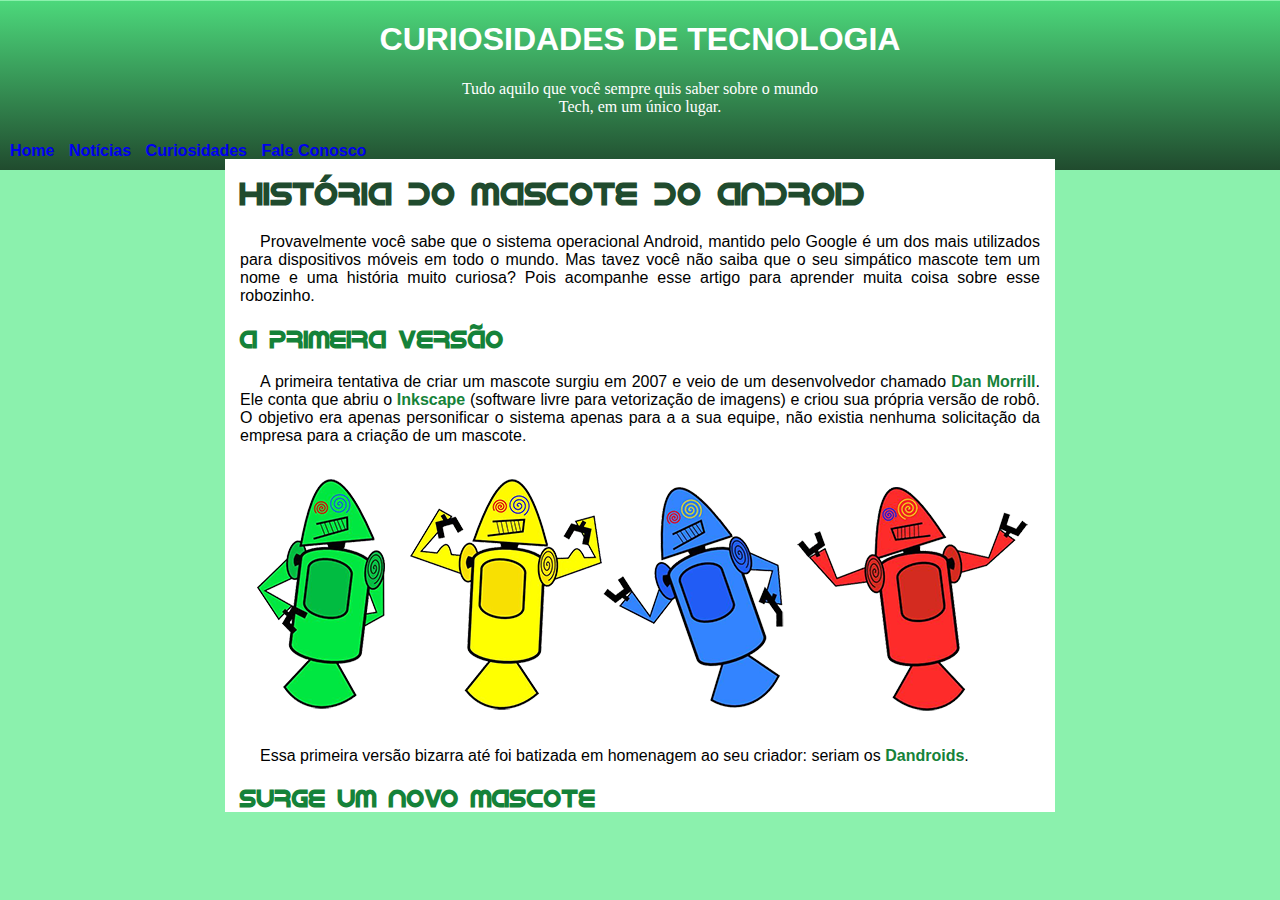
==== index.html @ 3d2c20b0 "Initial commit" ====
<!DOCTYPE html>
<html lang="pt-br">
<head>
    <meta charset="UTF-8">
    <meta name="viewport" content="width=device-width, initial-scale=1.0">
    <title>Curiosidades de Tecnologia</title>
    <style>
        @font-face {
            font-family: 'fontandroid';
            src: url('pacote-projeto-d010/fontes/idroid.otf') format('opentype');
            font-weight: normal;
            font-style: normal;
        }

        body {
            background-color: rgb(139, 241, 173);
            margin: -20px 0px 0px 0px;
        }

        header {
            background-image: linear-gradient(to bottom, rgb(76, 216, 123), rgb(32, 75, 46));
        }

        header > h1 {
            text-align: center;
            font-family: Arial, Helvetica, sans-serif;
            color: white;
            padding-top: 20px;
        }

        section > p {
            color: white;
            width: 380px;
            text-align: center;
            margin-left: auto;
            margin-right: auto;
        }

        header > nav {
            padding: 10px;
            font-family: Arial, sans-serif;
            font-weight: bold;
            color: white;
            text-decoration: none;
        }

        nav#menu > a {
            padding-right: 10px;
        }

        nav#menu > a:link {
            text-decoration: none;
        }

        nav#menu > a:active {
            color: white;
            text-decoration: none;
        }

        nav#menu > a:visited {
            color: white;
            text-decoration: none;
        }

        nav#menu > a:hover {
            color: gray;
            text-decoration: none;
        }

        div#divmain {
            background-color: white;
            width: 800px;
            margin-top: -32px;
            margin-left: auto;
            margin-right: auto;
            padding-left: 15px;
            padding-right: 15px;
        }

        h1#tituloconteudo {
            font-family: 'fontandroid', sans-serif;
            font-size: 2em;
            color: rgb(32, 75, 46);
            padding-top: 15px;
        }

        article > p {
            text-indent: 20px;
            text-align: justify;
            font-family: Arial, Helvetica, sans-serif;
            font-size: 1em;
        }

        .h2main {
            font-family: 'fontandroid', sans-serif;
            font-size: 1.5em;
            color: rgb(21, 130, 57);
        }

        .destaqueparagrafo {
            font-weight: bold;
            color: rgb(21, 130, 57);
        }

    </style>
</head>
<body>
    <header>
        <h1>CURIOSIDADES DE TECNOLOGIA</h1>
        <section>
            <p>Tudo aquilo que você sempre quis saber sobre o mundo Tech, em um único lugar.</p>
        </section>
        <nav id="menu">
            <a href="#">Home</a>
            <a href="#">Notícias</a>
            <a href="#">Curiosidades</a>
            <a href="#">Fale Conosco</a>
        </nav>
    </header>
    <main>
        <div id="divmain">
            <section>
                <article>
                    <h1 id="tituloconteudo">HISTÓRIA DO MASCOTE DO ANDROID</h1>
                    <p>Provavelmente você sabe que o sistema operacional Android, mantido pelo Google é um dos mais utilizados para dispositivos móveis em todo o mundo. Mas tavez você não saiba que o seu simpático mascote tem um nome e uma história muito curiosa? Pois acompanhe esse artigo para aprender muita coisa sobre esse robozinho.</p>

                    <h2 class="h2main">A PRIMEIRA VERSÃO</h2>
                    <p>A primeira tentativa de criar um mascote surgiu em 2007 e veio de um desenvolvedor chamado <span class="destaqueparagrafo">Dan Morrill</span>. Ele conta que abriu o <span class="destaqueparagrafo">Inkscape</span> (software livre para vetorização de imagens) e criou sua própria versão de robô. O objetivo era apenas personificar o sistema apenas para a a sua equipe, não existia nenhuma solicitação da empresa para a criação de um mascote.</p>
                    <img src="pacote-projeto-d010/imagens/dan-droids.png" alt="androidg">
                    <p>Essa primeira versão bizarra até foi batizada em homenagem ao seu criador: seriam os <span class="destaqueparagrafo">Dandroids</span>.</p>

                    <h2 class="h2main">SURGE UM NOVO MASCOTE</h2>
                </article>
            </section>
        </div>
    </main>
</body>
</html>
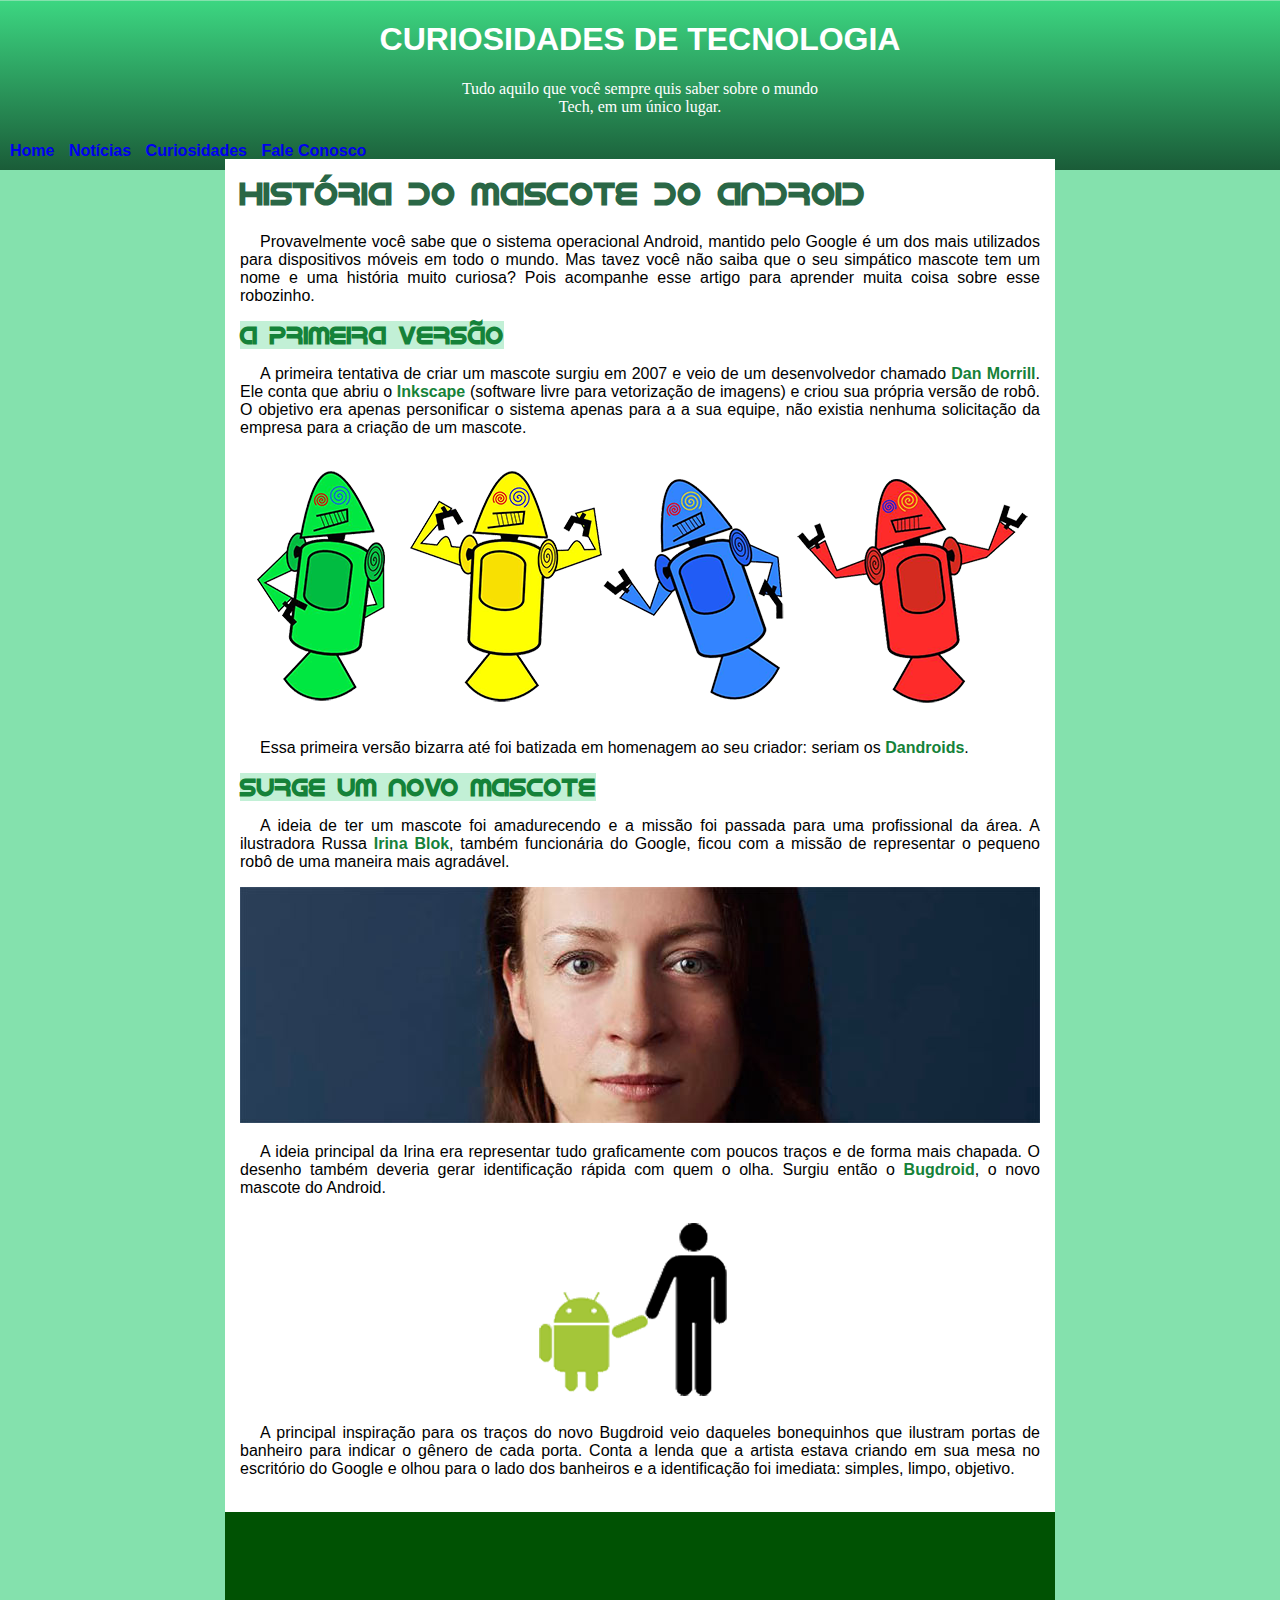
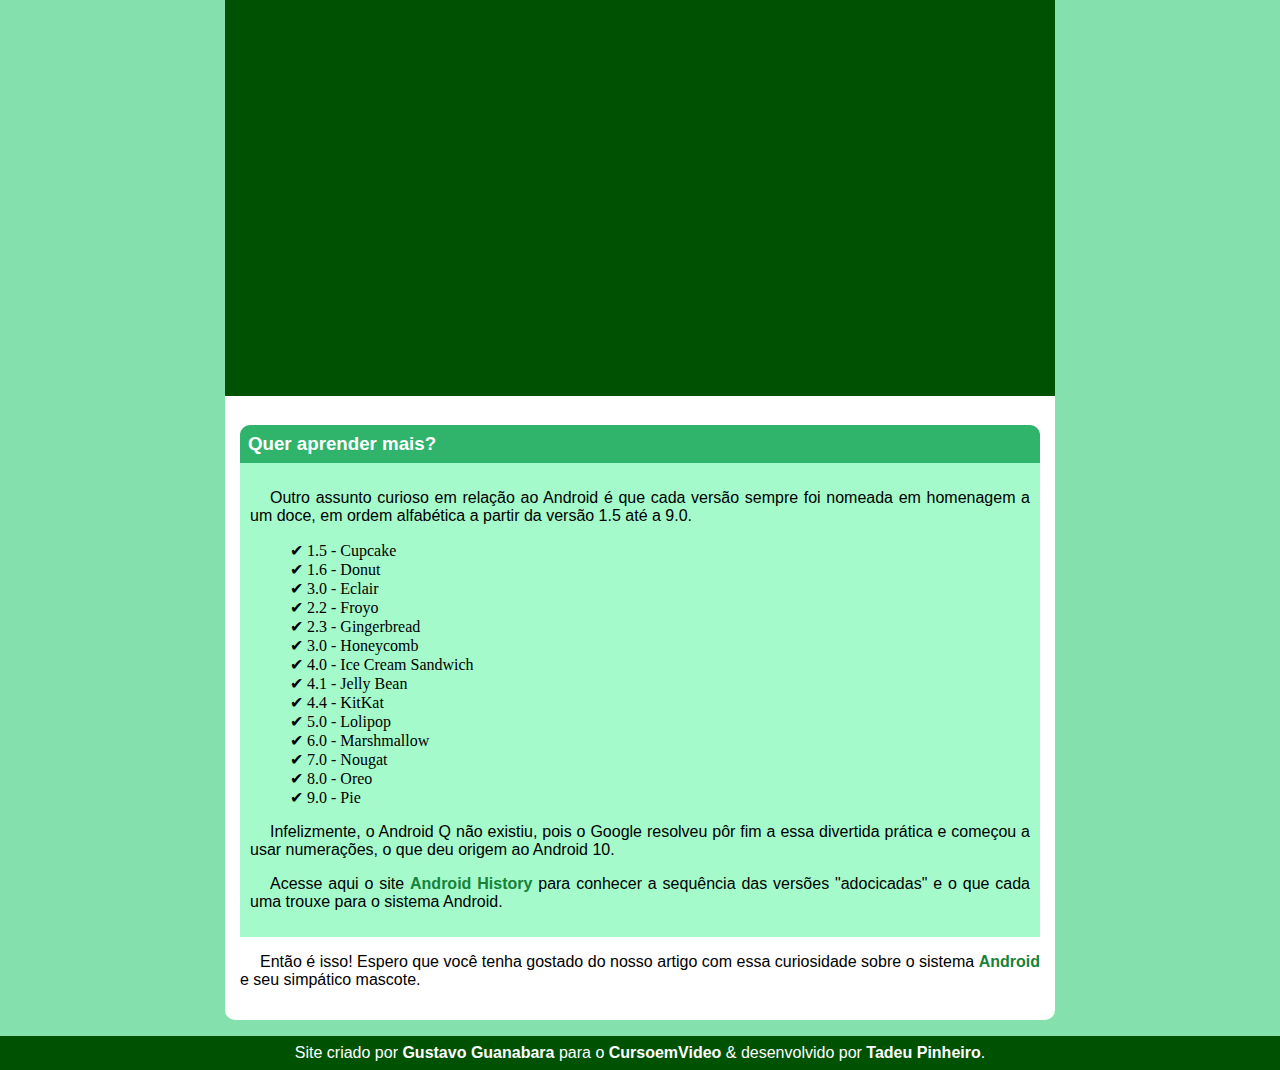
==== commit b3939704: "finalizado" ====
--- a/index.html
+++ b/index.html
@@ -4,110 +4,12 @@
     <meta charset="UTF-8">
     <meta name="viewport" content="width=device-width, initial-scale=1.0">
     <title>Curiosidades de Tecnologia</title>
-    <style>
-        @font-face {
-            font-family: 'fontandroid';
-            src: url('pacote-projeto-d010/fontes/idroid.otf') format('opentype');
-            font-weight: normal;
-            font-style: normal;
-        }
-
-        body {
-            background-color: rgb(139, 241, 173);
-            margin: -20px 0px 0px 0px;
-        }
-
-        header {
-            background-image: linear-gradient(to bottom, rgb(76, 216, 123), rgb(32, 75, 46));
-        }
-
-        header > h1 {
-            text-align: center;
-            font-family: Arial, Helvetica, sans-serif;
-            color: white;
-            padding-top: 20px;
-        }
-
-        section > p {
-            color: white;
-            width: 380px;
-            text-align: center;
-            margin-left: auto;
-            margin-right: auto;
-        }
-
-        header > nav {
-            padding: 10px;
-            font-family: Arial, sans-serif;
-            font-weight: bold;
-            color: white;
-            text-decoration: none;
-        }
-
-        nav#menu > a {
-            padding-right: 10px;
-        }
-
-        nav#menu > a:link {
-            text-decoration: none;
-        }
-
-        nav#menu > a:active {
-            color: white;
-            text-decoration: none;
-        }
-
-        nav#menu > a:visited {
-            color: white;
-            text-decoration: none;
-        }
-
-        nav#menu > a:hover {
-            color: gray;
-            text-decoration: none;
-        }
-
-        div#divmain {
-            background-color: white;
-            width: 800px;
-            margin-top: -32px;
-            margin-left: auto;
-            margin-right: auto;
-            padding-left: 15px;
-            padding-right: 15px;
-        }
-
-        h1#tituloconteudo {
-            font-family: 'fontandroid', sans-serif;
-            font-size: 2em;
-            color: rgb(32, 75, 46);
-            padding-top: 15px;
-        }
-
-        article > p {
-            text-indent: 20px;
-            text-align: justify;
-            font-family: Arial, Helvetica, sans-serif;
-            font-size: 1em;
-        }
-
-        .h2main {
-            font-family: 'fontandroid', sans-serif;
-            font-size: 1.5em;
-            color: rgb(21, 130, 57);
-        }
-
-        .destaqueparagrafo {
-            font-weight: bold;
-            color: rgb(21, 130, 57);
-        }
-
-    </style>
+    <link rel="stylesheet" href="style.css">
 </head>
 <body>
     <header>
         <h1>CURIOSIDADES DE TECNOLOGIA</h1>
-        <section>
+        <section id="cabecalho">
             <p>Tudo aquilo que você sempre quis saber sobre o mundo Tech, em um único lugar.</p>
         </section>
         <nav id="menu">
@@ -118,21 +20,77 @@
         </nav>
     </header>
     <main>
-        <div id="divmain">
+        <div class="divmain">
             <section>
                 <article>
                     <h1 id="tituloconteudo">HISTÓRIA DO MASCOTE DO ANDROID</h1>
                     <p>Provavelmente você sabe que o sistema operacional Android, mantido pelo Google é um dos mais utilizados para dispositivos móveis em todo o mundo. Mas tavez você não saiba que o seu simpático mascote tem um nome e uma história muito curiosa? Pois acompanhe esse artigo para aprender muita coisa sobre esse robozinho.</p>
-
+                </article>
+                <article>
                     <h2 class="h2main">A PRIMEIRA VERSÃO</h2>
                     <p>A primeira tentativa de criar um mascote surgiu em 2007 e veio de um desenvolvedor chamado <span class="destaqueparagrafo">Dan Morrill</span>. Ele conta que abriu o <span class="destaqueparagrafo">Inkscape</span> (software livre para vetorização de imagens) e criou sua própria versão de robô. O objetivo era apenas personificar o sistema apenas para a a sua equipe, não existia nenhuma solicitação da empresa para a criação de um mascote.</p>
-                    <img src="pacote-projeto-d010/imagens/dan-droids.png" alt="androidg">
+                    <picture>
+                        <source media="(max-width: 450px)" srcset="pacote-projeto-d010/imagens/dan-droids-pq.png" type="image/png">
+                        <img src="pacote-projeto-d010/imagens/dan-droids.png" alt="androidg">
+                    </picture>
                     <p>Essa primeira versão bizarra até foi batizada em homenagem ao seu criador: seriam os <span class="destaqueparagrafo">Dandroids</span>.</p>
-
+                </article>
+                <article>
                     <h2 class="h2main">SURGE UM NOVO MASCOTE</h2>
+                    <p>A ideia de ter um mascote foi amadurecendo e a missão foi passada para uma profissional da área. A ilustradora Russa <span class="destaqueparagrafo">Irina Blok</span>, também funcionária do Google, ficou com a missão de representar o pequeno robô de uma maneira mais agradável.
+                    </p>
+                    <picture>
+                        <source media="(max-width: 450px)" srcset="pacote-projeto-d010/imagens/irina-block-pq.png" type="image/png">
+                        <img src="pacote-projeto-d010/imagens/irina-blok.jpg" alt="Foto Irina Block">
+                    </picture>
+                    <p>A ideia principal da Irina era representar tudo graficamente com poucos traços e de forma mais chapada. O desenho também deveria gerar identificação rápida com quem o olha. Surgiu então o <span class="destaqueparagrafo">Bugdroid</span>, o novo mascote do Android.
+                    </p>
+                    <picture>
+                        <img id="imagembugdroid" src="pacote-projeto-d010/imagens/bugdroid.png" alt="Imagem Bugdroid">
+                    </picture>
+                    <p>A principal inspiração para os traços do novo Bugdroid veio daqueles bonequinhos que ilustram portas de banheiro para indicar o gênero de cada porta. Conta a lenda que a artista estava criando em sua mesa no escritório do Google e olhou para o lado dos banheiros e a identificação foi imediata: simples, limpo, objetivo.</p>
+                    <br>
+                </article>
+            </section>
+        </div>
+        <section id="videoandroid">
+            <iframe width="800" height="450" src="https://www.youtube.com/embed/l2UDgpLz20M?si=YCV3BORkvWcfDJ5N" title="YouTube video player" frameborder="0" allow="accelerometer; autoplay; clipboard-write; encrypted-media; gyroscope; picture-in-picture; web-share" allowfullscreen></iframe>
+        </section>
+        <div class="divmain" id="divprefooter">    
+            <section>
+                <h3>Quer aprender mais?</h3>
+                <article id="articleprefooter">
+                    <p>Outro assunto curioso em relação ao Android é que cada versão sempre foi nomeada em homenagem a um doce, em ordem alfabética a partir da versão 1.5 até a 9.0.
+                    </p>
+                    <ul>
+                        <li>1.5 - Cupcake</li>
+                        <li>1.6 - Donut</li>
+                        <li>3.0 - Eclair</li>
+                        <li>2.2 - Froyo</li>
+                        <li>2.3 - Gingerbread</li>
+                        <li>3.0 - Honeycomb</li>
+                        <li>4.0 - Ice Cream Sandwich</li>
+                        <li>4.1 - Jelly Bean</li>
+                        <li>4.4 - KitKat</li>
+                        <li>5.0 - Lolipop</li>
+                        <li>6.0 - Marshmallow</li>
+                        <li>7.0 - Nougat</li>
+                        <li>8.0 - Oreo</li>
+                        <li>9.0 - Pie</li>
+                    </ul>
+                    <p>Infelizmente, o Android Q não existiu, pois o Google resolveu pôr fim a essa divertida prática e começou a usar numerações, o que deu origem ao Android 10.</p>
+                    <p>Acesse aqui o site <span class="destaqueparagrafo"><a href="#" id="linkdestaque">Android History</a></span> para conhecer a sequência das versões "adocicadas" e o que cada uma trouxe para o sistema Android.</p>
+                </article>
+                <article>
+                    <p>Então é isso! Espero que você tenha gostado do nosso artigo com essa curiosidade sobre o sistema <span class="destaqueparagrafo">Android</span> e seu simpático mascote.</p>
                 </article>
             </section>
         </div>
     </main>
+    <footer>
+        <div id="divfooter">
+            <p>Site criado por <strong>Gustavo Guanabara</strong> para o <strong>CursoemVideo</strong> & desenvolvido por <strong>Tadeu Pinheiro</strong>.</p>
+        </div>
+    </footer>
 </body>
 </html>--- a/style.css
+++ b/style.css
@@ -0,0 +1,176 @@
+@charset "UTF-8";
+
+@font-face {
+    font-family: 'fontandroid';
+    src: url('pacote-projeto-d010/fontes/idroid.otf') format('opentype');
+    font-weight: normal;
+    font-style: normal;
+}
+
+body {
+    background-color: rgb(132, 225, 173);
+    margin: -20px 0px 0px 0px;
+}
+
+header {
+    background-image: linear-gradient(to bottom, rgb(60, 214, 129), rgb(26, 92, 56));
+}
+
+header > h1 {
+    text-align: center;
+    font-family: Arial, Helvetica, sans-serif;
+    color: white;
+    padding-top: 20px;
+}
+
+section#cabecalho > p {
+    color: white;
+    width: 380px;
+    text-align: center;
+    margin-left: auto;
+    margin-right: auto;
+}
+
+header > nav {
+    padding: 10px;
+    font-family: Arial, sans-serif;
+    font-weight: bold;
+    color: white;
+    text-decoration: none;
+}
+
+nav#menu > a {
+    padding-right: 10px;
+}
+
+nav#menu > a:link {
+    text-decoration: none;
+}
+
+nav#menu > a:active {
+    color: white;
+    text-decoration: none;
+}
+
+nav#menu > a:visited {
+    color: white;
+    text-decoration: none;
+}
+
+nav#menu > a:hover {
+    color: gray;
+    text-decoration: none;
+}
+
+.divmain {
+    background-color: white;
+    width: 800px;
+    margin-top: -32px;
+    margin-left: auto;
+    margin-right: auto;
+    padding-left: 15px;
+    padding-right: 15px;
+}
+
+#imagembugdroid {
+    display: block;
+    margin: auto;
+}
+
+h1#tituloconteudo {
+    font-family: 'fontandroid', sans-serif;
+    font-size: 2em;
+    color: rgb(42, 103, 70);
+    padding-top: 15px;
+}
+
+article > p {
+    text-indent: 20px;
+    text-align: justify;
+    font-family: Arial, Helvetica, sans-serif;
+    font-size: 1em;
+}
+
+.h2main {
+    display: inline;
+    font-family: 'fontandroid', sans-serif;
+    font-size: 1.5em;
+    color: rgb(21, 130, 57);
+    background-color: rgba(132, 225, 172, 0.496);
+}
+
+.destaqueparagrafo, #linkdestaque:link, #linkdestaque:active, #linkdestaque:visited, #linkdestaque:hover {
+    font-weight: bold;
+    color: rgb(21, 130, 57);
+}
+
+#videoandroid {
+    padding-top: 16px;
+    margin-top: 0px;
+    text-align: center;
+    background-color: rgb(0, 82, 3);
+    width: 830px;
+    height: 500px;
+    margin-left: auto;
+    margin-right: auto;
+}
+
+#divprefooter {
+    padding: 11px 15px 15px 15px;
+    border-radius: 0px 0px 10px 10px;
+}
+
+h3 {
+    padding: 8px;
+    background-color: rgb(48, 179, 107);
+    border-radius: 10px 10px 0px 0px;
+    color: white;
+    font-family: Arial, Helvetica, sans-serif;
+    margin-bottom: 0px;
+}
+
+#articleprefooter {
+    margin-top: 0px;
+    padding: 10px;
+    background-color:  rgba(65, 244, 146, 0.478);
+}
+
+ul {
+    list-style: none;
+}
+
+ul li::before {
+    content: '✔ ';
+}
+
+
+#linkdestaque {
+    text-decoration: none;
+}
+
+#linkdestaque :hover {
+    text-decoration: none;
+}
+
+#linkdestaque:link {
+    text-decoration: none;
+}
+
+#linkdestaque:active {
+    text-decoration: none;
+}
+
+#linkdestaque:visited {
+    text-decoration: none;
+    color: 
+}
+
+#divfooter > p {
+    background-color: rgb(0, 82, 3);
+    font-family: Arial, Helvetica, sans-serif;
+    color: white;
+    text-align: center;
+    padding: 8px;
+    margin-top: 16px;
+    margin-bottom: auto;
+}
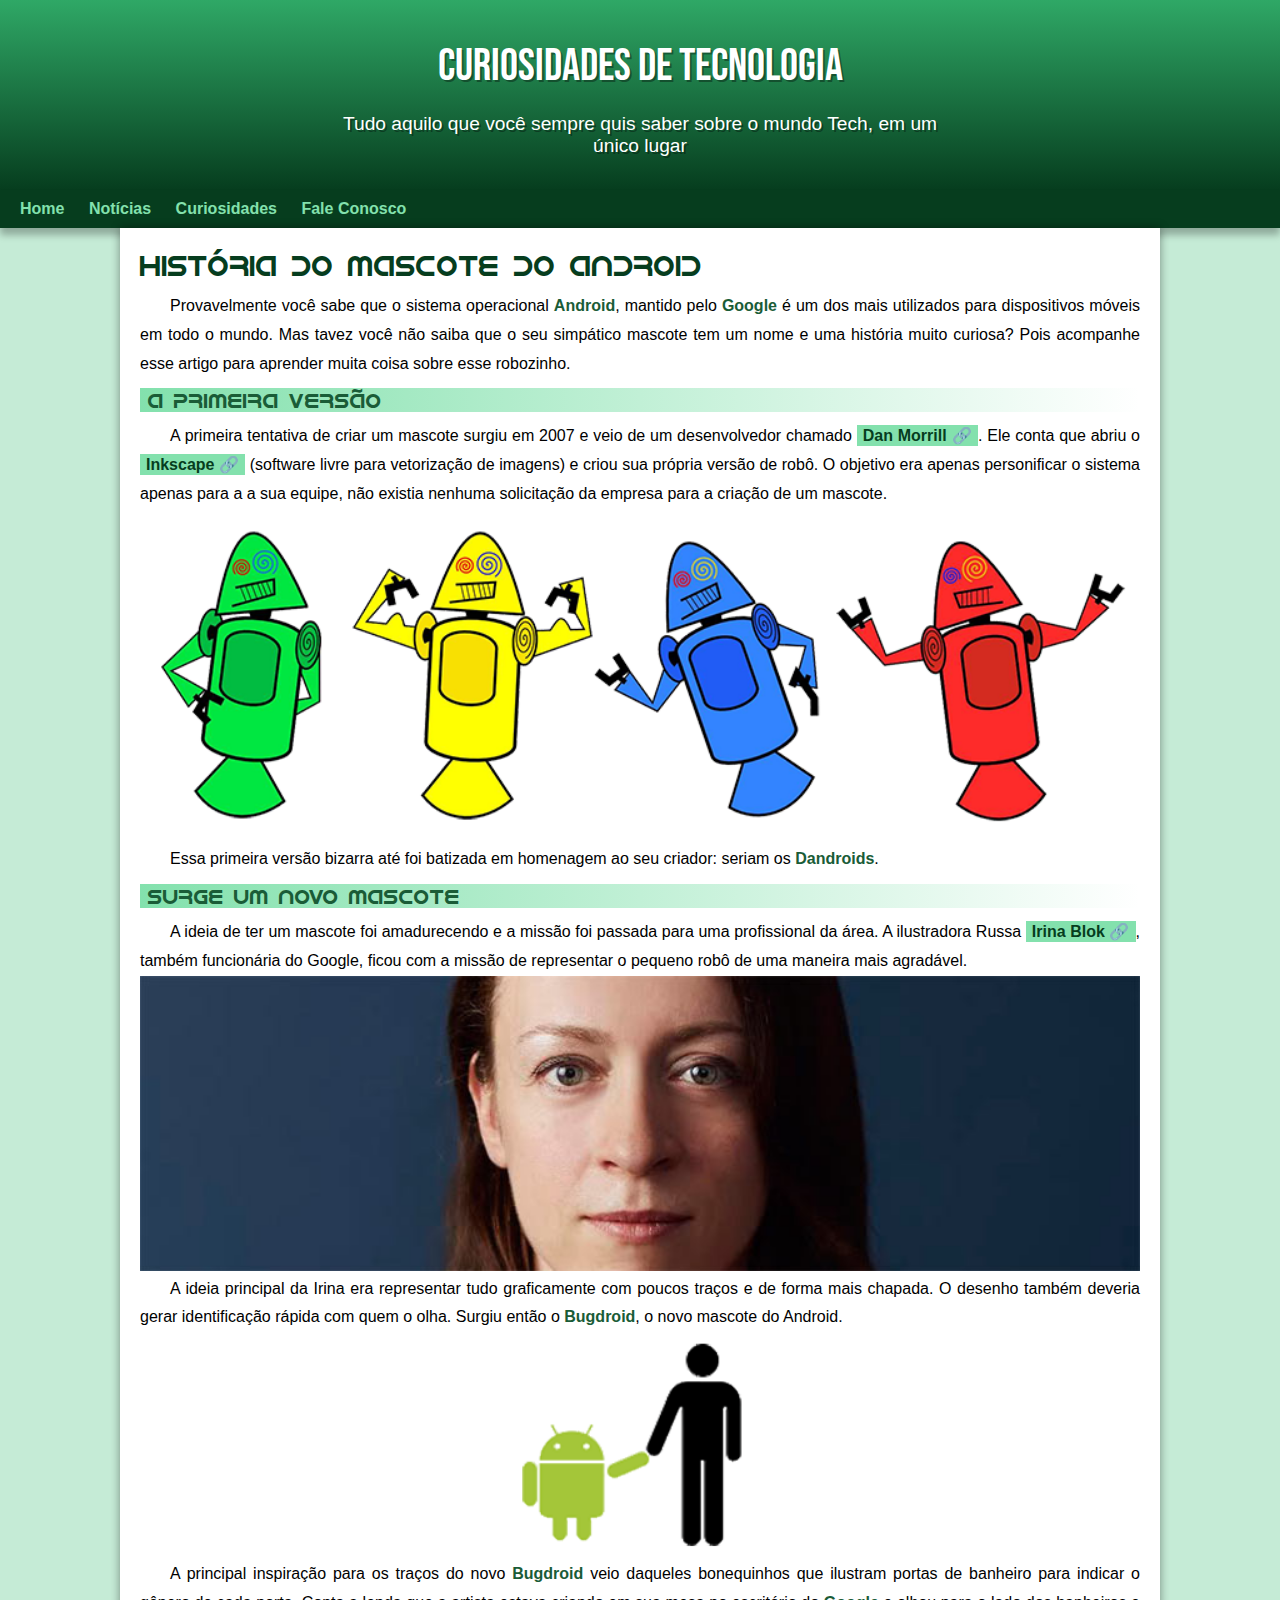
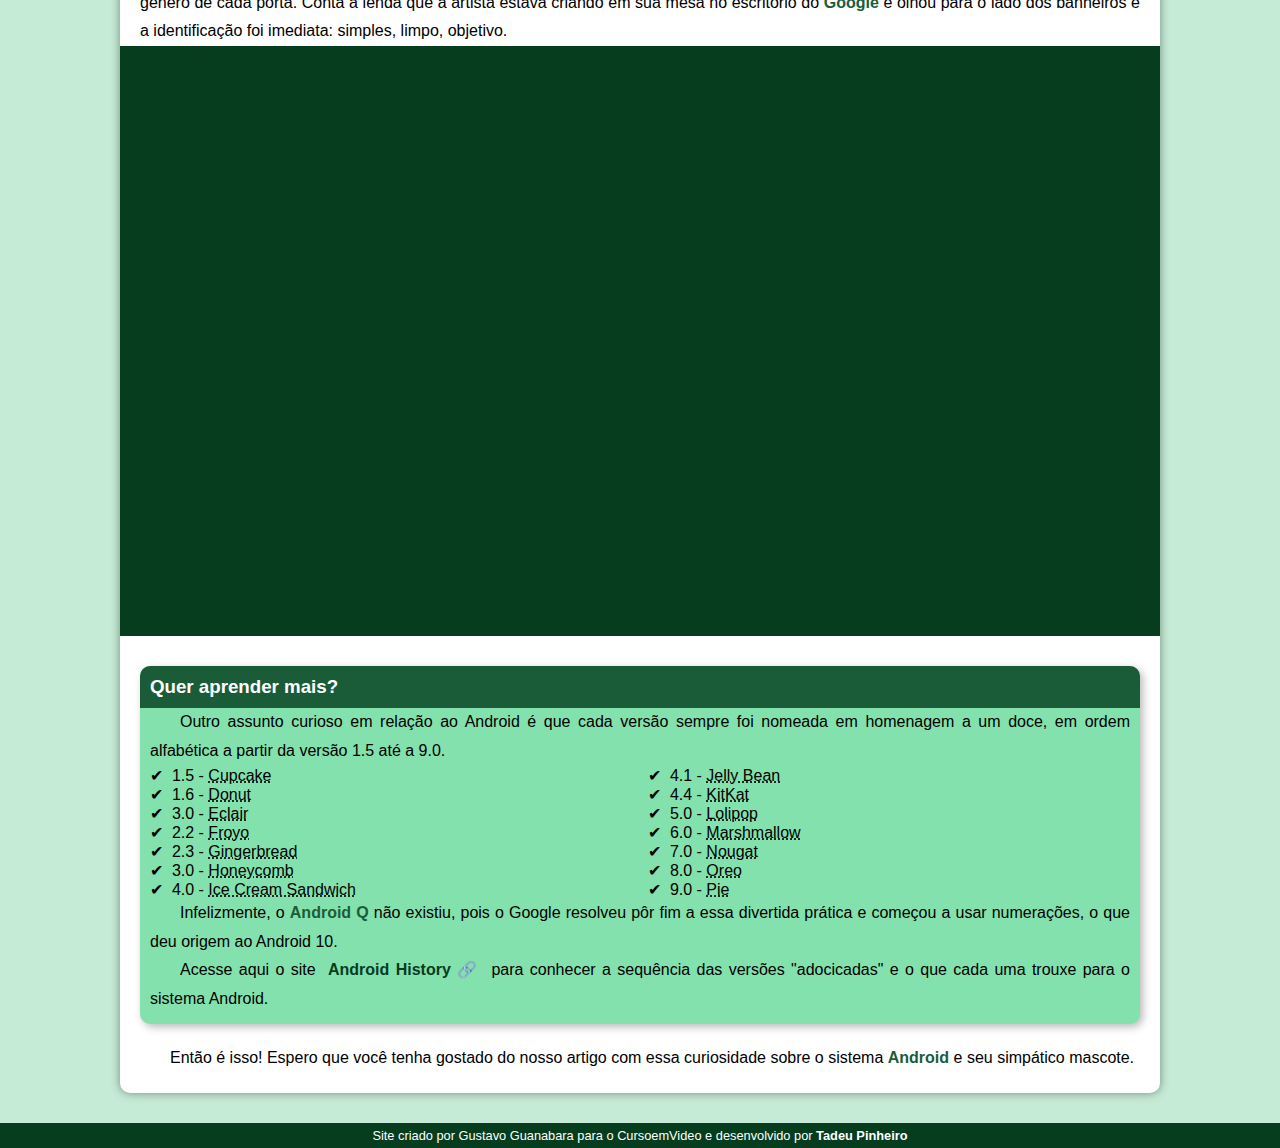
==== commit b3de8c0e: "Renomeando" ====
--- a/index.html
+++ b/index.html
@@ -3,94 +3,89 @@
 <head>
     <meta charset="UTF-8">
     <meta name="viewport" content="width=device-width, initial-scale=1.0">
-    <title>Curiosidades de Tecnologia</title>
-    <link rel="stylesheet" href="style.css">
+    <title>Como surgiu o mascote do Android?</title>
+    <link rel="shortcut icon" href="pacote-projeto-d010/imagens/favicon.ico" type="image/x-icon">
+    <link rel="stylesheet" href="estilo/style.css">
 </head>
 <body>
     <header>
-        <h1>CURIOSIDADES DE TECNOLOGIA</h1>
-        <section id="cabecalho">
-            <p>Tudo aquilo que você sempre quis saber sobre o mundo Tech, em um único lugar.</p>
-        </section>
-        <nav id="menu">
-            <a href="#">Home</a>
-            <a href="#">Notícias</a>
-            <a href="#">Curiosidades</a>
-            <a href="#">Fale Conosco</a>
-        </nav>
+        <h1>Curiosidades de  Tecnologia</h1>
+        <p>Tudo aquilo que você sempre quis saber sobre o mundo Tech, em um único lugar</p>
     </header>
+    <nav>
+        <a href="#">Home</a>
+        <a href="#">Notícias</a>
+        <a href="#">Curiosidades</a>
+        <a href="#">Fale Conosco</a>
+    </nav>
     <main>
-        <div class="divmain">
-            <section>
-                <article>
-                    <h1 id="tituloconteudo">HISTÓRIA DO MASCOTE DO ANDROID</h1>
-                    <p>Provavelmente você sabe que o sistema operacional Android, mantido pelo Google é um dos mais utilizados para dispositivos móveis em todo o mundo. Mas tavez você não saiba que o seu simpático mascote tem um nome e uma história muito curiosa? Pois acompanhe esse artigo para aprender muita coisa sobre esse robozinho.</p>
-                </article>
-                <article>
-                    <h2 class="h2main">A PRIMEIRA VERSÃO</h2>
-                    <p>A primeira tentativa de criar um mascote surgiu em 2007 e veio de um desenvolvedor chamado <span class="destaqueparagrafo">Dan Morrill</span>. Ele conta que abriu o <span class="destaqueparagrafo">Inkscape</span> (software livre para vetorização de imagens) e criou sua própria versão de robô. O objetivo era apenas personificar o sistema apenas para a a sua equipe, não existia nenhuma solicitação da empresa para a criação de um mascote.</p>
-                    <picture>
-                        <source media="(max-width: 450px)" srcset="pacote-projeto-d010/imagens/dan-droids-pq.png" type="image/png">
-                        <img src="pacote-projeto-d010/imagens/dan-droids.png" alt="androidg">
-                    </picture>
-                    <p>Essa primeira versão bizarra até foi batizada em homenagem ao seu criador: seriam os <span class="destaqueparagrafo">Dandroids</span>.</p>
-                </article>
-                <article>
-                    <h2 class="h2main">SURGE UM NOVO MASCOTE</h2>
-                    <p>A ideia de ter um mascote foi amadurecendo e a missão foi passada para uma profissional da área. A ilustradora Russa <span class="destaqueparagrafo">Irina Blok</span>, também funcionária do Google, ficou com a missão de representar o pequeno robô de uma maneira mais agradável.
-                    </p>
-                    <picture>
-                        <source media="(max-width: 450px)" srcset="pacote-projeto-d010/imagens/irina-block-pq.png" type="image/png">
-                        <img src="pacote-projeto-d010/imagens/irina-blok.jpg" alt="Foto Irina Block">
-                    </picture>
-                    <p>A ideia principal da Irina era representar tudo graficamente com poucos traços e de forma mais chapada. O desenho também deveria gerar identificação rápida com quem o olha. Surgiu então o <span class="destaqueparagrafo">Bugdroid</span>, o novo mascote do Android.
-                    </p>
-                    <picture>
-                        <img id="imagembugdroid" src="pacote-projeto-d010/imagens/bugdroid.png" alt="Imagem Bugdroid">
-                    </picture>
-                    <p>A principal inspiração para os traços do novo Bugdroid veio daqueles bonequinhos que ilustram portas de banheiro para indicar o gênero de cada porta. Conta a lenda que a artista estava criando em sua mesa no escritório do Google e olhou para o lado dos banheiros e a identificação foi imediata: simples, limpo, objetivo.</p>
-                    <br>
-                </article>
-            </section>
-        </div>
-        <section id="videoandroid">
-            <iframe width="800" height="450" src="https://www.youtube.com/embed/l2UDgpLz20M?si=YCV3BORkvWcfDJ5N" title="YouTube video player" frameborder="0" allow="accelerometer; autoplay; clipboard-write; encrypted-media; gyroscope; picture-in-picture; web-share" allowfullscreen></iframe>
-        </section>
-        <div class="divmain" id="divprefooter">    
-            <section>
+        <article>
+            <h1>História do Mascote do Android</h1>
+
+            <p>Provavelmente você sabe que o sistema operacional <strong>Android</strong>, mantido pelo <strong>Google</strong> é um dos mais utilizados para dispositivos móveis em todo o mundo. Mas tavez você não saiba que o seu simpático mascote tem um nome e uma história muito curiosa? Pois acompanhe esse artigo para aprender muita coisa sobre esse robozinho.</p>
+
+            <h2>A primeira versão</h2>
+
+            <p>A primeira tentativa de criar um mascote surgiu em 2007 e veio de um desenvolvedor chamado <a class="externo" href="https://androidcommunity.com/dan-morrill-shows-us-the-android-mascot-that-almost-was-20130103/" target="_blank" rel="external">Dan Morrill</a>. Ele conta que abriu o <a class="externo"  href="https://inkscape.org/pt-br/" target="_blank" rel="external">Inkscape</a> (software livre para vetorização de imagens) e criou sua própria versão de robô. O objetivo era apenas personificar o sistema apenas para a a sua equipe, não existia nenhuma solicitação da empresa para a criação de um mascote.</p>
+
+            <picture>
+                <source media="(max-width: 670px)" srcset="pacote-projeto-d010/imagens/dan-droids-pq.png">
+                <img src="pacote-projeto-d010/imagens/dan-droids.png" alt="Primeiro mascote do Android">
+            </picture>
+
+            <p>Essa primeira versão bizarra até foi batizada em homenagem ao seu criador: seriam os <strong>Dandroids</strong>.</p>
+
+            <h2>Surge um novo mascote</h2>
+
+            <p>A ideia de ter um mascote foi amadurecendo e a missão foi passada para uma profissional da área. A ilustradora Russa <a class="externo" href="https://www.irinablok.com/" target="_blank" rel="external">Irina Blok</a>, também funcionária do Google, ficou com a missão de representar o pequeno robô de uma maneira mais agradável.</p>
+
+            <picture>
+                <source media="(max-width: 670px)" srcset="pacote-projeto-d010/imagens/irina-blok-pq.jpg">
+                <img src="pacote-projeto-d010/imagens/irina-blok.jpg" alt="Irina Block, criado do Bugdroid">
+            </picture>
+
+            <p>A ideia principal da Irina era representar tudo graficamente com poucos traços e de forma mais chapada. O desenho também deveria gerar identificação rápida com quem o olha. Surgiu então o <strong>Bugdroid</strong>, o novo mascote do Android.</p>
+
+            <img class="pequena" src="pacote-projeto-d010/imagens/bugdroid.png" alt="Bugdroid">
+
+            <p>A principal inspiração para os traços do novo <strong>Bugdroid</strong> veio daqueles bonequinhos que ilustram portas de banheiro para indicar o gênero de cada porta. Conta a lenda que a artista estava criando em sua mesa no escritório do <strong>Google</strong> e olhou para o lado dos banheiros e a identificação foi imediata: simples, limpo, objetivo.</p>
+
+            <div class="video">
+                <iframe width="560" height="315" src="https://www.youtube.com/embed/l2UDgpLz20M?si=qssdiq1dpps8MD0T" title="YouTube video player" frameborder="0" allow="accelerometer; autoplay; clipboard-write; encrypted-media; gyroscope; picture-in-picture; web-share" allowfullscreen></iframe>
+            </div>
+            
+            <aside>
                 <h3>Quer aprender mais?</h3>
-                <article id="articleprefooter">
-                    <p>Outro assunto curioso em relação ao Android é que cada versão sempre foi nomeada em homenagem a um doce, em ordem alfabética a partir da versão 1.5 até a 9.0.
-                    </p>
-                    <ul>
-                        <li>1.5 - Cupcake</li>
-                        <li>1.6 - Donut</li>
-                        <li>3.0 - Eclair</li>
-                        <li>2.2 - Froyo</li>
-                        <li>2.3 - Gingerbread</li>
-                        <li>3.0 - Honeycomb</li>
-                        <li>4.0 - Ice Cream Sandwich</li>
-                        <li>4.1 - Jelly Bean</li>
-                        <li>4.4 - KitKat</li>
-                        <li>5.0 - Lolipop</li>
-                        <li>6.0 - Marshmallow</li>
-                        <li>7.0 - Nougat</li>
-                        <li>8.0 - Oreo</li>
-                        <li>9.0 - Pie</li>
-                    </ul>
-                    <p>Infelizmente, o Android Q não existiu, pois o Google resolveu pôr fim a essa divertida prática e começou a usar numerações, o que deu origem ao Android 10.</p>
-                    <p>Acesse aqui o site <span class="destaqueparagrafo"><a href="#" id="linkdestaque">Android History</a></span> para conhecer a sequência das versões "adocicadas" e o que cada uma trouxe para o sistema Android.</p>
-                </article>
-                <article>
-                    <p>Então é isso! Espero que você tenha gostado do nosso artigo com essa curiosidade sobre o sistema <span class="destaqueparagrafo">Android</span> e seu simpático mascote.</p>
-                </article>
-            </section>
-        </div>
+
+                <p>Outro assunto curioso em relação ao Android é que cada versão sempre foi nomeada em homenagem a um doce, em ordem alfabética a partir da versão 1.5 até a 9.0.</p>
+
+                <ul>
+                    <li>1.5 - <abbr title="Bolo de Copo">Cupcake</abbr></li>
+                    <li>1.6 - <abbr title="Rosquinha">Donut</abbr></li>
+                    <li>3.0 - <abbr title="Bomba">Eclair</abbr></li>
+                    <li>2.2 - <abbr title="Iogurte Congelado">Froyo</abbr></li>
+                    <li>2.3 - <abbr title="Biscoito de Gengibre">Gingerbread</abbr></li>
+                    <li>3.0 - <abbr title="Favo de Mel">Honeycomb</abbr></li>
+                    <li>4.0 - <abbr title="Sanduíche de Sorvete">Ice Cream Sandwich</abbr></li>
+                    <li>4.1 - <abbr title="Jujuba">Jelly Bean</abbr></li>
+                    <li>4.4 - <abbr title="KitKat">KitKat</abbr></li>
+                    <li>5.0 - <abbr title="Pirulito">Lolipop</abbr></li>
+                    <li>6.0 - <abbr title="Marshmallow">Marshmallow</abbr></li>
+                    <li>7.0 - <abbr title="Torrone">Nougat</abbr></li>
+                    <li>8.0 - <abbr title="Oreo">Oreo</abbr></li>
+                    <li>9.0 - <abbr title="Torta">Pie</abbr></li>
+                </ul>
+
+                <p>Infelizmente, o <strong>Android Q</strong> não existiu, pois o Google resolveu pôr fim a essa divertida prática e começou a usar numerações, o que deu origem ao Android 10.</p>
+                
+                <p>Acesse aqui o site <a class="externo" href="https://www.android.com/intl/en_uk/" target="_blank" rel="external">Android History</a> para conhecer a sequência das versões "adocicadas" e o que cada uma trouxe para o sistema Android.</p>
+            </aside>
+
+            <p>Então é isso! Espero que você tenha gostado do nosso artigo com essa curiosidade sobre o sistema <strong>Android</strong> e seu simpático mascote.</p>
+        </article>
     </main>
     <footer>
-        <div id="divfooter">
-            <p>Site criado por <strong>Gustavo Guanabara</strong> para o <strong>CursoemVideo</strong> & desenvolvido por <strong>Tadeu Pinheiro</strong>.</p>
-        </div>
+        <p>Site criado por Gustavo Guanabara para o CursoemVideo e desenvolvido por <a href="https://github.com/tadeupinheiro" target="_blank" rel="external">Tadeu Pinheiro</a></p>
     </footer>
 </body>
 </html>--- a/estilo/style.css
+++ b/estilo/style.css
@@ -0,0 +1,206 @@
+@charset "UTF-8";
+
+@import url('https://fonts.googleapis.com/css2?family=Bebas+Neue&display=swap');
+
+@font-face {
+    font-family: 'Android';
+    src: url(/pacote-projeto-d010/fontes/idroid.otf) format('opentype');
+    font-weight: bold;
+}
+
+:root {
+    --cor0: #C5EBD6;
+    --cor1: #83E1AD;
+    --cor2: #3DDC84;
+    --cor3: #2FA866;
+    --cor4: #1A5C37;
+    --cor5: #063D1E;
+
+    --fonte-padrao: Arial, Verdana, Helvetica, sans-serif;
+    --fonte-destaque: 'Bebas Neue', cursive;
+    --fonte-android: 'Android', curisve;
+}
+
+* {
+    margin: 0px;
+    padding: 0px;
+}
+
+
+body {
+    background-color: var(--cor0);
+    font-family: var(--fonte-padrao);
+}
+
+a.externo::after {
+    content: '\00A0\1F517';
+}
+
+header {
+    background-image: linear-gradient(to bottom, var(--cor3), var(--cor5));
+    min-height: 150px;
+    text-align: center ;
+    padding-top: 40px;
+}
+
+header > h1 {
+    color: white;
+    font-family: var(--fonte-destaque);
+    margin-bottom: 20px;
+    font-size: 2.8em;
+    text-shadow: 2px 2px 0px rgba(0, 0, 0, 0.342);
+    font-weight: normal;
+}
+
+header > p {
+    color: white;
+    font-family: var(--fonte-padrao);
+    font-size: 1.2em;
+    max-width: 600px;
+    margin: auto;
+    padding-right: 10px;
+    padding-left: 10px;
+    text-shadow: 2px 2px 0px rgba(0, 0, 0, 0.342);
+}
+
+nav {
+    background-color: var(--cor5);
+    padding: 10px;
+    box-shadow: 0px 7px 7px rgba(0, 0, 0, 0.274);
+}
+
+nav > a {
+    color: var(--cor1);
+    padding: 10px;
+    text-decoration: none;
+    font-weight: bold;
+    transition-duration: 0.3s;
+}
+
+nav > a:hover {
+    color: var(--cor5);
+    background-color: var(--cor3);
+    border-radius: 5px;
+}
+
+main {
+    background-color: white;
+    margin: auto;
+    margin-bottom: 30px;
+    padding: 20px;
+    min-width: 300px;
+    max-width: 1000px;
+    box-shadow: 0px 0px 10px rgba(0, 0, 0, 0.411);
+    border-bottom-left-radius: 10px;
+    border-bottom-right-radius: 10px;
+}
+
+main h1 {
+    color: var(--cor5);
+    font-family: var(--fonte-android);
+    padding-bottom: 10px;
+    font-size: 1.8em;
+}
+
+main h2 {
+    font-family: var(--fonte-android);
+    color: var(--cor4);
+    font-size: 1.3em;
+    background-image: linear-gradient(to right, var(--cor1), transparent);
+    text-indent: 8px;
+    margin-top: 10px; /*Eu acrescentei*/
+    margin-bottom: 10px; /*Eu acrescentei*/
+}
+
+main p {
+    margin-top: 15px 0px;
+    text-indent: 30px;
+    text-align: justify;
+    font-size: 1em;
+    line-height: 1.8em;
+}
+
+main strong {
+    color: var(--cor4);
+    font-weight: bold;
+}
+
+main a {
+    text-decoration: none;
+    font-weight: bold;
+    color: var(--cor5);
+    background-color: var(--cor1);
+    padding: 2px 6px;
+}
+
+main a:hover {
+    text-decoration: underline;
+    color: var(--cor4);
+}
+
+main img {
+    width: 100%;
+}
+
+main img.pequena {
+    max-width: 350px;
+    display: block;
+    margin: auto;
+}
+
+div.video {
+    background-color: var(--cor5);
+    margin: 0px -20px 30px -20px;
+    padding: 20px;
+    padding-bottom: 57%;
+    position: relative;
+}
+
+div.video > iframe {
+    position: absolute;
+    top: 5%;
+    left: 5%;
+    width: 90%;
+    height: 90%;
+}
+
+aside {
+    background-color: var(--cor1);
+    padding: 10px;
+    border-radius: 10px;
+    box-shadow: 3px 3px 8px rgba(0, 0, 0, 0.274);
+    margin-bottom: 20px;
+}
+
+aside > h3 {
+    background-color: var(--cor4);
+    color: white;
+    padding: 10px;
+    margin: -10px -10px 0px -10px;
+    border-radius: 10px 10px 0px 0px;
+}
+
+aside > ul {
+    list-style-type: '\2714\00A0\00A0'; /*2714 É O EMOJI E 00A0 É ESPAÇO*/
+    list-style-position: inside;
+    columns: 2;
+}
+
+footer {
+    background-color: var(--cor5);
+    color: white;
+    text-align: center;
+    font-size: 0.8em;
+    padding: 5px;
+}
+
+footer a {
+    color: white;
+    font-weight: bold;
+    text-decoration: none;
+}
+
+footer a:hover {
+    text-decoration: underline;
+    color: var(--cor1);
+}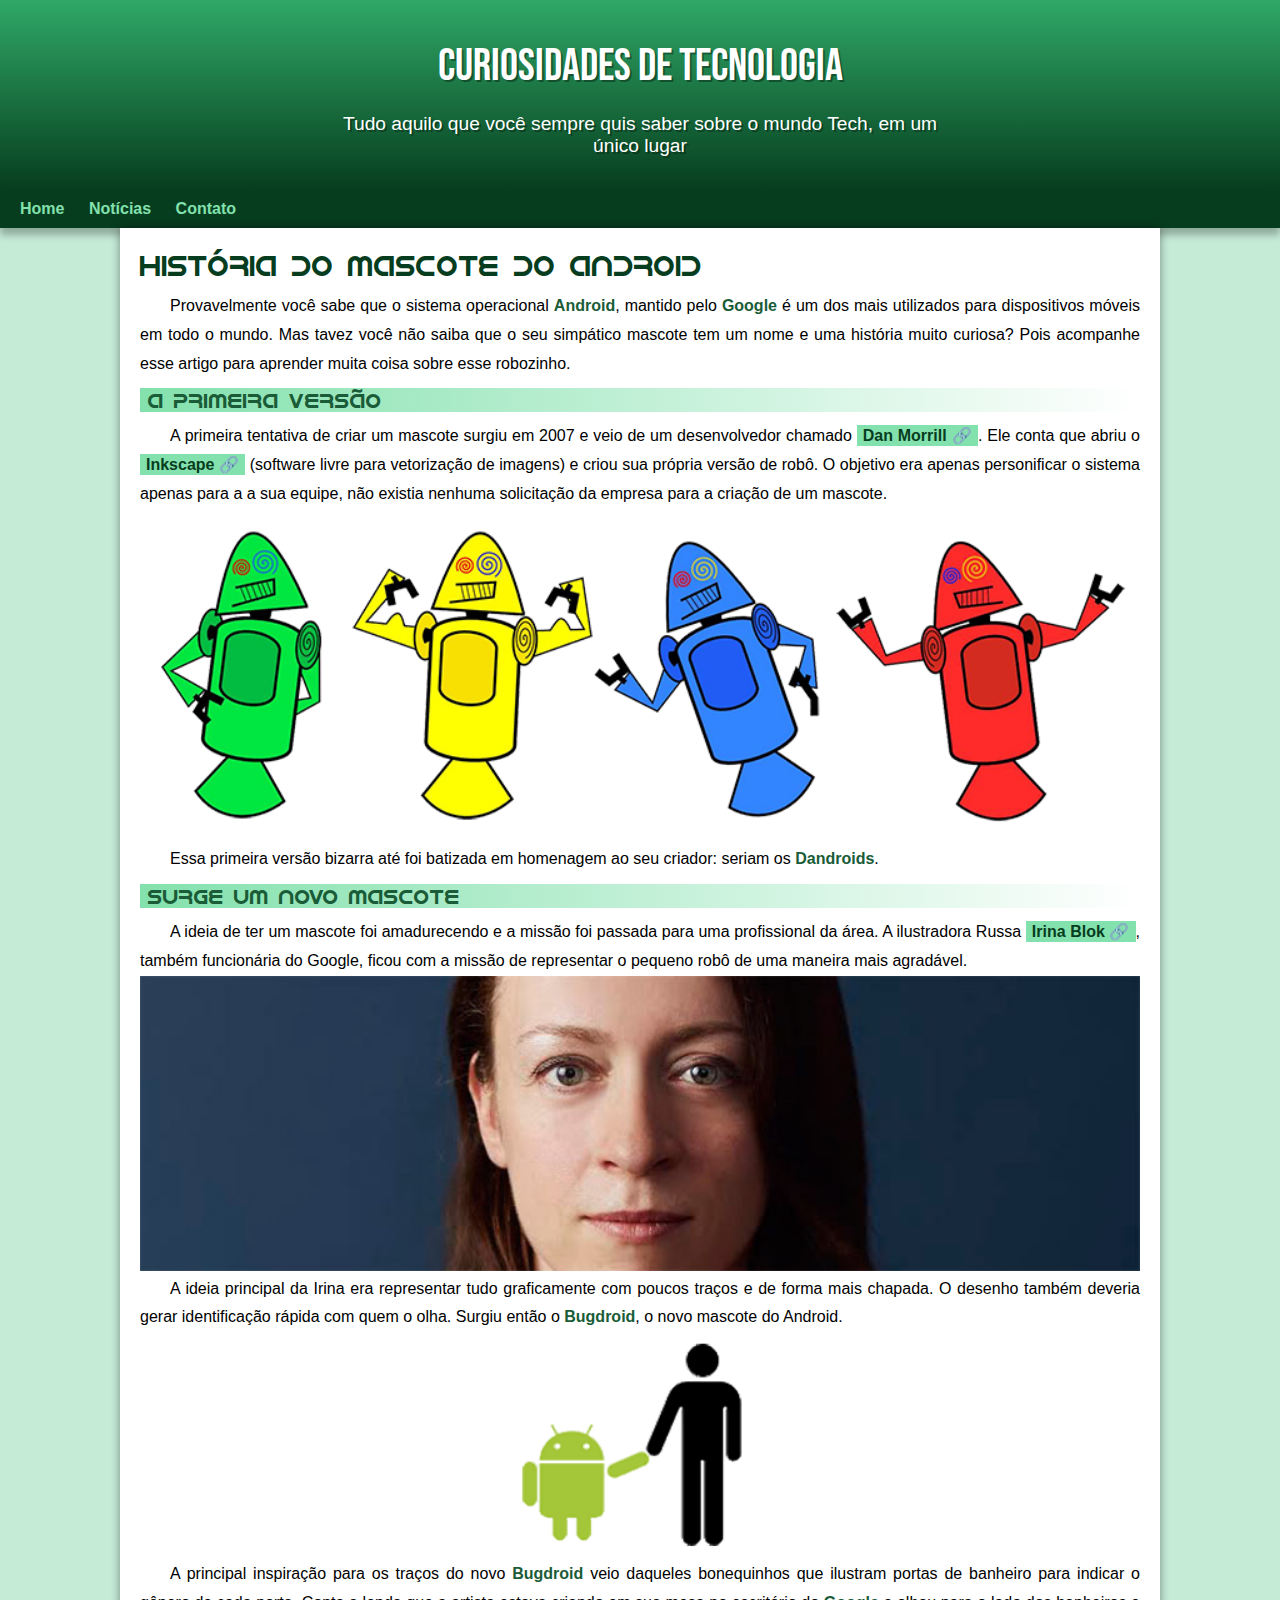
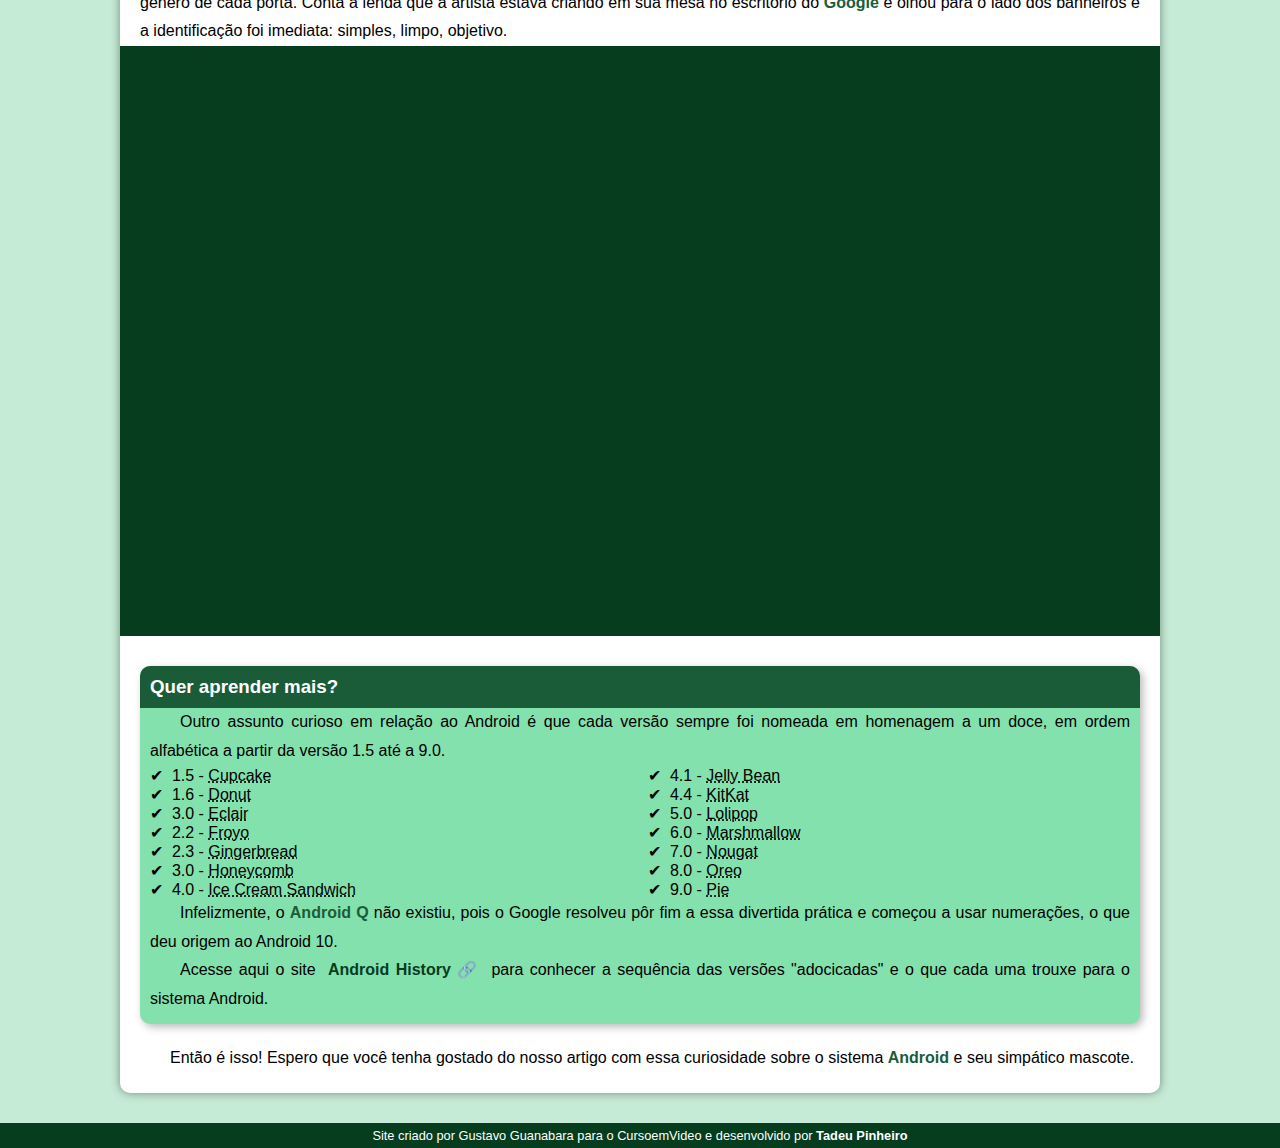
==== commit c4a3e2db: "Correção menu" ====
--- a/index.html
+++ b/index.html
@@ -15,8 +15,7 @@
     <nav>
         <a href="#">Home</a>
         <a href="#">Notícias</a>
-        <a href="#">Curiosidades</a>
-        <a href="#">Fale Conosco</a>
+        <a href="#">Contato</a>
     </nav>
     <main>
         <article>
